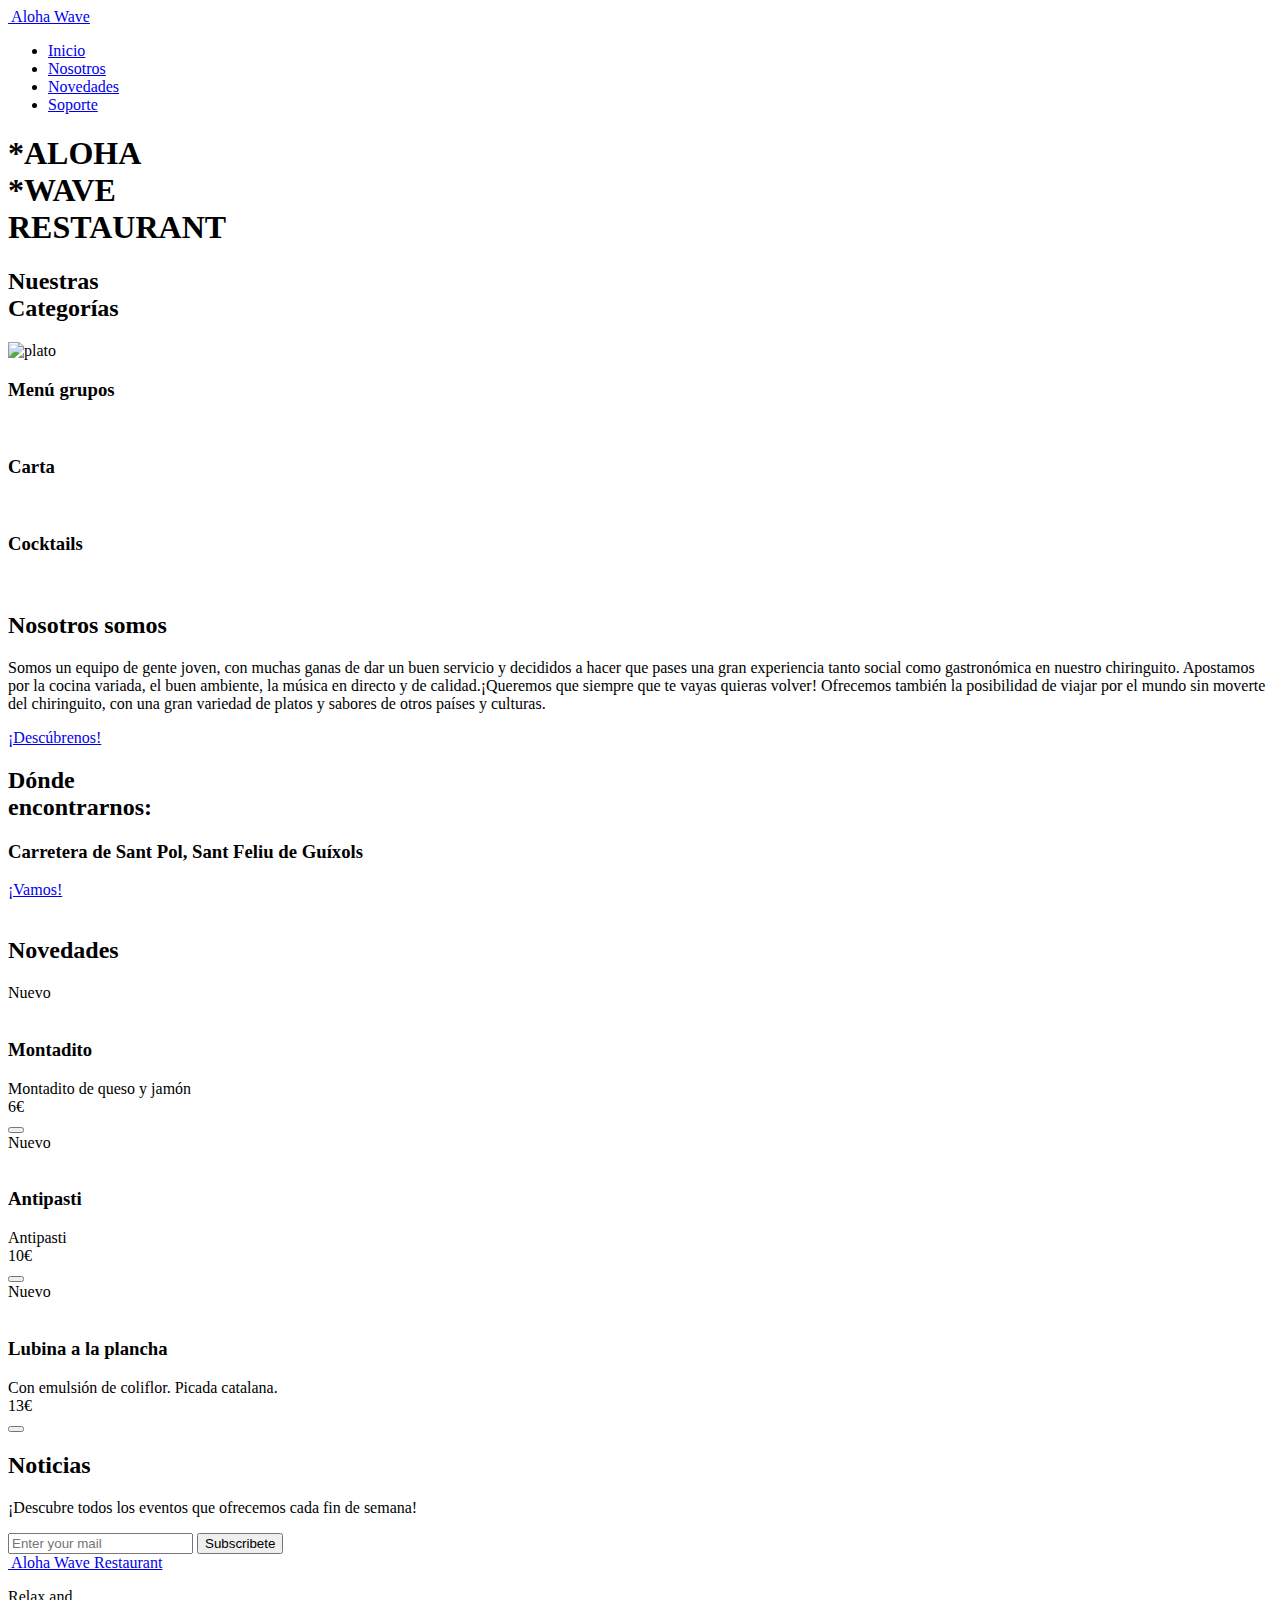
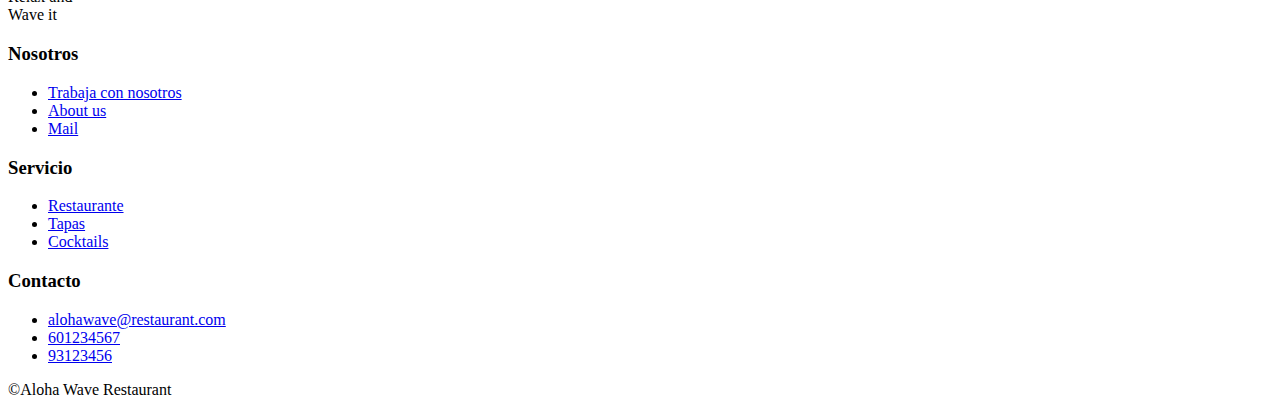
==== index.html @ 3d7a4f66 "added html file" ====
<!DOCTYPE html>
<html lang="en">

<head>
    <meta charset="UTF-8">
    <meta http-equiv="X-UA-Compatible" content="IE=edge">
    <meta name="viewport" content="width=device-width, initial-scale=1.0">
    <title>Aloha Wave</title>
    <link rel="shortcut icon" href="./assets/favicon.png" type="image/x-icon">
</head>

<body>

    <header class="header">

        <nav class="nav container">
            <a href="#" class="navL">
                <img src="./assets/favicon.png" alt="" class="navL-img">
                Aloha Wave
            </a>

            <div class="navM">

                <ul class="navList">
                    <li class="navItem">
                        <a href="#home" class="navLink active-link">Inicio</a>
                    </li>
                    <li class="navItem">
                        <a href="#about" class="navLink">Nosotros</a>
                    </li>
                    </li>
                    <li class="navItem">
                        <a href="#new" class="navLink">Novedades</a>
                    </li>
                    <li class="navItem">
                        <a href="#" class="navLink">Soporte</a>
                    </li>
                </ul>

                <div class="navClose" id="nav-close">
                    <i class="bx bx-x"></i>
                </div>

            </div>

            <div class="navToggle">
                <i class="bx bx-grid-alt"></i>
            </div>

        </nav>

    </header>

    <main class="main">

        <!--Home-->
        <section class="home container">
            <div class="swiper home-swiper">
                <div class="swiper-wrapper">

                    <section>
                        <div class="homecont grid">

                            <div class="homedata">
                                <h1 class="homet"> *ALOHA <br> *WAVE <br> RESTAURANT </h1>
                            </div>
                            <div class="homeg">

                            </div>

                        </div>
                    </section>

                </div>
            </div>
        </section>

        <!--Category-->
        <section class="section category">

            <h2 class="stitle">Nuestras <br> Categorías</h2>

            <div class="catcontainer container grid">

                <div class="catdata">
                    <img src="./assets/plato1.jpg" class="catimg" alt="plato">
                    <h3 class="cattitle">Menú grupos</h3>
                </div>

                <div class="catdata">
                    <img src="./assets/tapas.jpg" class="catimg" alt="">
                    <h3 class="cattitle">Carta</h3>
                    

                </div>

                <div class="catdata">
                    <img src="./assets/cocktail atardecer.jpg" class="catimg" alt="">
                    <h3 class="cattitle">Cocktails</h3>
                </div>

            </div>
        </section>

        <!--About-->
        <section class="section about">
            <div class="abcontainer container grid">
                <img src="./assets/nosotros somos.jpg" class="aboutimg" alt="">
                <div class="abdata">
                    <h2 class="stitle abti">Nosotros somos</h2>
                    <p class="abdes">Somos un equipo de gente joven, con muchas ganas de dar un buen servicio y decididos a hacer que pases una gran experiencia tanto social como gastronómica en nuestro chiringuito. Apostamos por la cocina variada, el buen ambiente, la música en directo y de calidad.¡Queremos que siempre que te vayas quieras volver!

                        Ofrecemos también la posibilidad de viajar por el mundo sin moverte del chiringuito, con una gran variedad de platos y sabores de otros países y culturas. 
                    </p>
                    <a href="#" class="button">¡Descúbrenos! </a>
                </div>
            </div>
        </section>




        <!--Location-->

        <section class="section discount">

            <div class="dscont container grid">

                <div class="disdata">
                    <h2 class="distitle">Dónde <br> encontrarnos:</h2>
                    <h3> Carretera de Sant Pol, Sant Feliu de Guíxols </h3>
                    <a href="#" class="button">¡Vamos!</a>
                </div>
                <img src="./assets/mapa.jpg" class="disimg" alt="">

            </div>

        </section>

        <!--New-->
        <section class="section new">
            <h2 class="stitle">Novedades</h2>

            <div class="newcont container">
                <div class="swiper new-swiper">
                    <div class="swiper-wrapper">

                        <div class="newcontent swiper-slide">
                            <div class="newtag">Nuevo</div>
                            <img src="./assets/nuevo1.jpg" class="newimg" alt="">
                            <h3 class="newti">Montadito</h3>
                            <span class="newsub">Montadito de queso y jamón</span>
                            <div class="newps">
                                <span class="newpri">6€</span>
                            </div>
                            <button class="button newbu">
                                <i class="bx bx-cart-alt newicon"></i>
                            </button>
                        </div>
                        <div class="newcontent swiper-slide">
                            <div class="newtag">Nuevo</div>
                            <img src="./assets/nuevo2.jpg" class="newimg" alt="">
                            <h3 class="newti">Antipasti</h3>
                            </h3>
                            <span class="newsub">Antipasti</span>
                            <div class="newps">
                                <span class="newpri">10€</span>
                            </div>
                            <button class="button newbu">
                                <i class="bx bx-cart-alt newicon"></i>
                            </button>
                        </div>
                        <div class="newcontent swiper-slide">
                            <div class="newtag">Nuevo</div>
                            <img src="./assets/nuevo3.jpg" class="newimg" alt="">
                            <h3 class="newti">Lubina a la plancha</h3>
                            <span class="newsub">Con emulsión de coliflor. Picada catalana.</span>
                            <div class="newps">
                                <span class="newpri">13€</span>
                            </div>
                            <button class="button newbu">
                                <i class="bx bx-cart-alt newicon"></i>
                            </button>
                        </div>

                    </div>
                </div>
            </div>

        </section>


        <!--Mail-->
        <section class="section newslet">
            <div class="newslc container">
                <h2 class="stitle">Noticias</h2>
                <p class="newsld">¡Descubre todos los eventos que ofrecemos cada fin de semana! </p>

                <form action="" class="newslf">
                    <input type="text" placeholder="Enter your mail" class="newslin">
                    <button class="button2">Subscribete</button>

                </form>
            </div>

        </section>

    </main>

    <!--Footer-->
    <footer class="footer section">

        <div class="ftcontainer container grid">

            <div class="ftcontent">

                <a href="#" class="footerL">
                    <img src="./assets/favicon.png" class="footerL-img" alt="">
                    Aloha Wave Restaurant
                </a>

                <p class="footerdescription">Relax and
                    <br> Wave it
                </p>

                <div class="footersocial">

                    <a href="#" target="_black" class="footersocial-link">
                        <i class="bx bxl-facebook"></i>
                    </a>
                    <a href="#" target="_black" class="footersocial-link">
                        <i class="bx bxl-instagram-alt"></i>
                    </a>

                    <a href="#" target="_black" class="footersocial-link">
                        <i class="bx bxl-twitter"></i>
                    </a>
                </div>
            </div>

            <div class="ftcontent">

                <h3 class="ftti">Nosotros</h3>
                <ul class="ftli">
                    <li>
                        <a href="#" class="ftrli">Trabaja con nosotros</a>
                    </li>
                    <li>
                        <a href="#" class="ftrli">About us</a>
                    </li>
                    <li>
                        <a href="#" class="ftrli">Mail</a>
                    </li>
                </ul>
            </div>

            <div class="ftcontent">

                <h3 class="ftti">Servicio</h3>
                <ul class="ftli">
                    <li>
                        <a href="#" class="ftrli">Restaurante</a>
                    </li>
                    <li>
                        <a href="#" class="ftrli">Tapas</a>
                    </li>
                    <li>
                        <a href="#" class="ftrli">Cocktails</a>
                    </li>
                </ul>
            </div>

            <div class="ftcontent">

                <h3 class="ftti">Contacto</h3>
                <ul class="ftli">
                    <li>
                        <a href="#" class="ftrli">alohawave@restaurant.com</a>
                    </li>
                    <li>
                        <a href="#" class="ftrli">601234567</a>
                    </li>
                    <li>
                        <a href="#" class="ftrli">93123456</a>
                    </li>
                </ul>
            </div>

        </div>

        <span class="footercopy">&#169;Aloha Wave Restaurant</span>

    </footer>

</body>

</html>
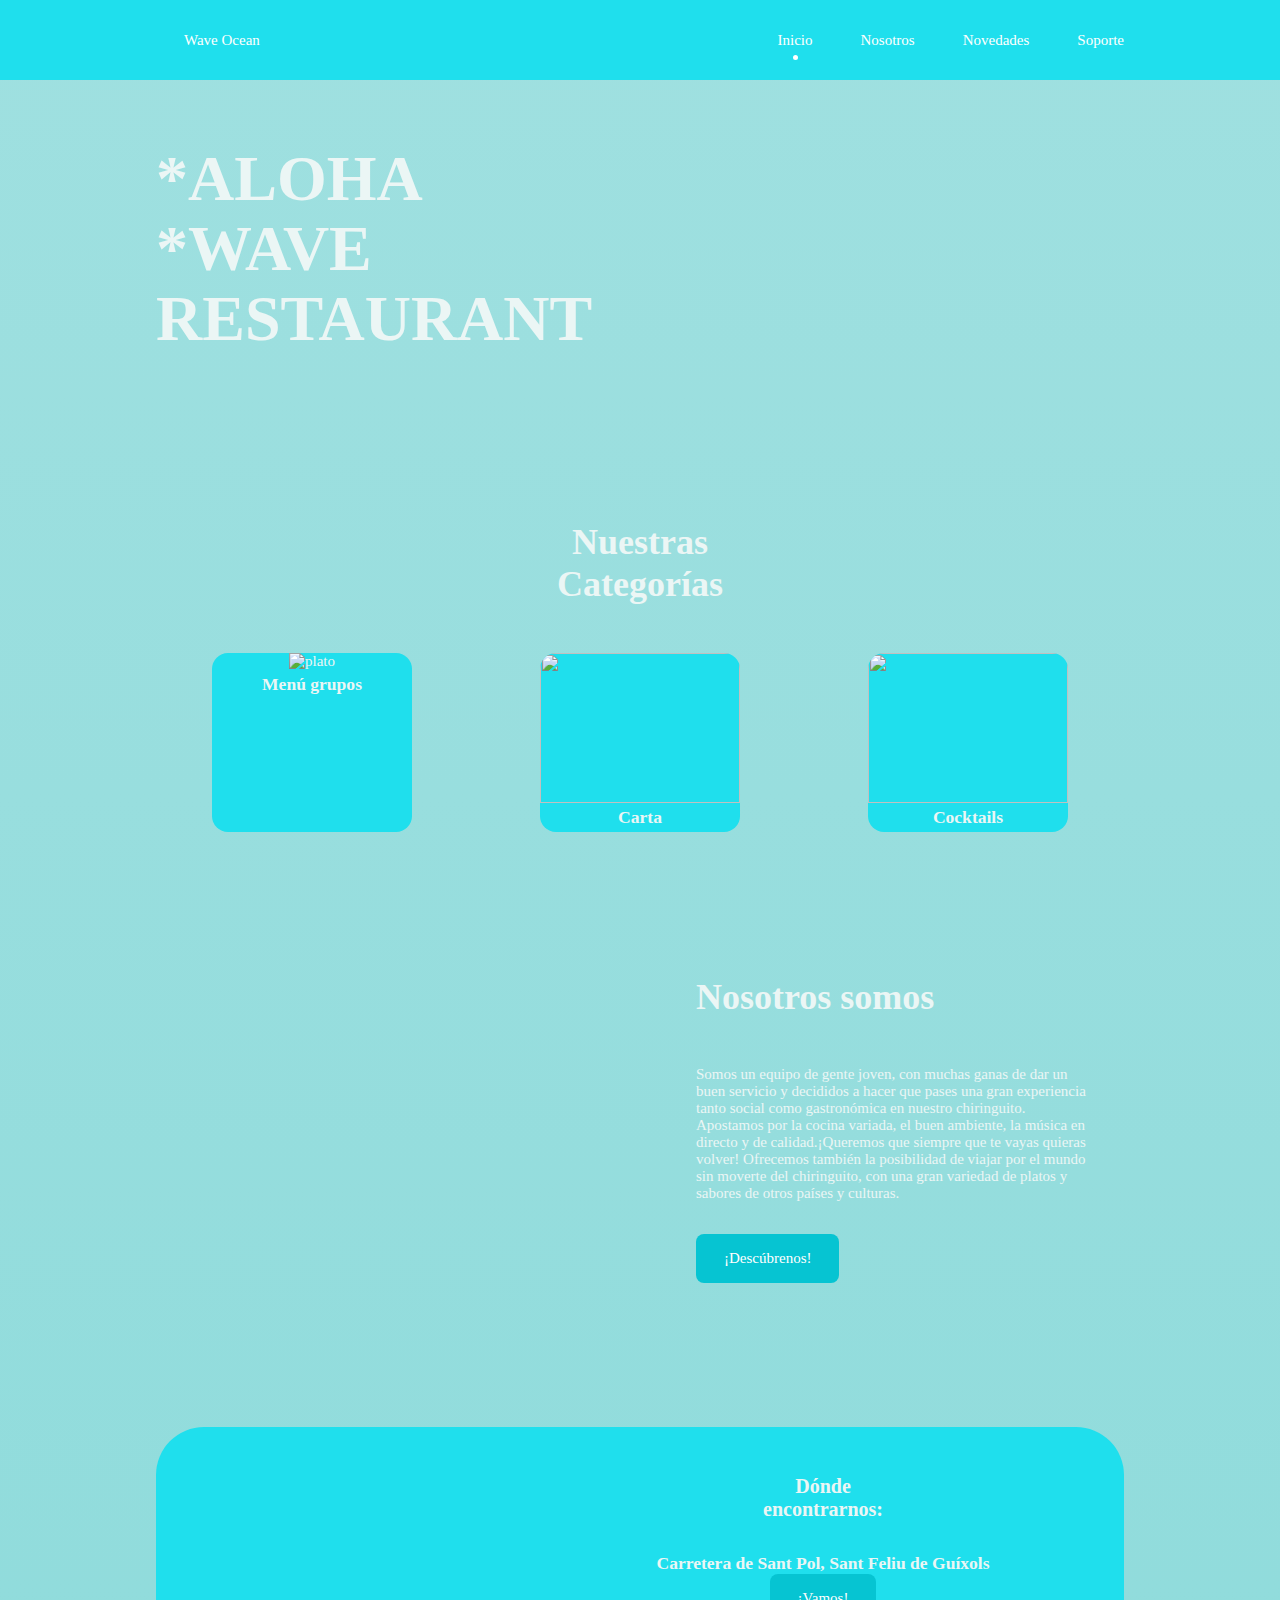
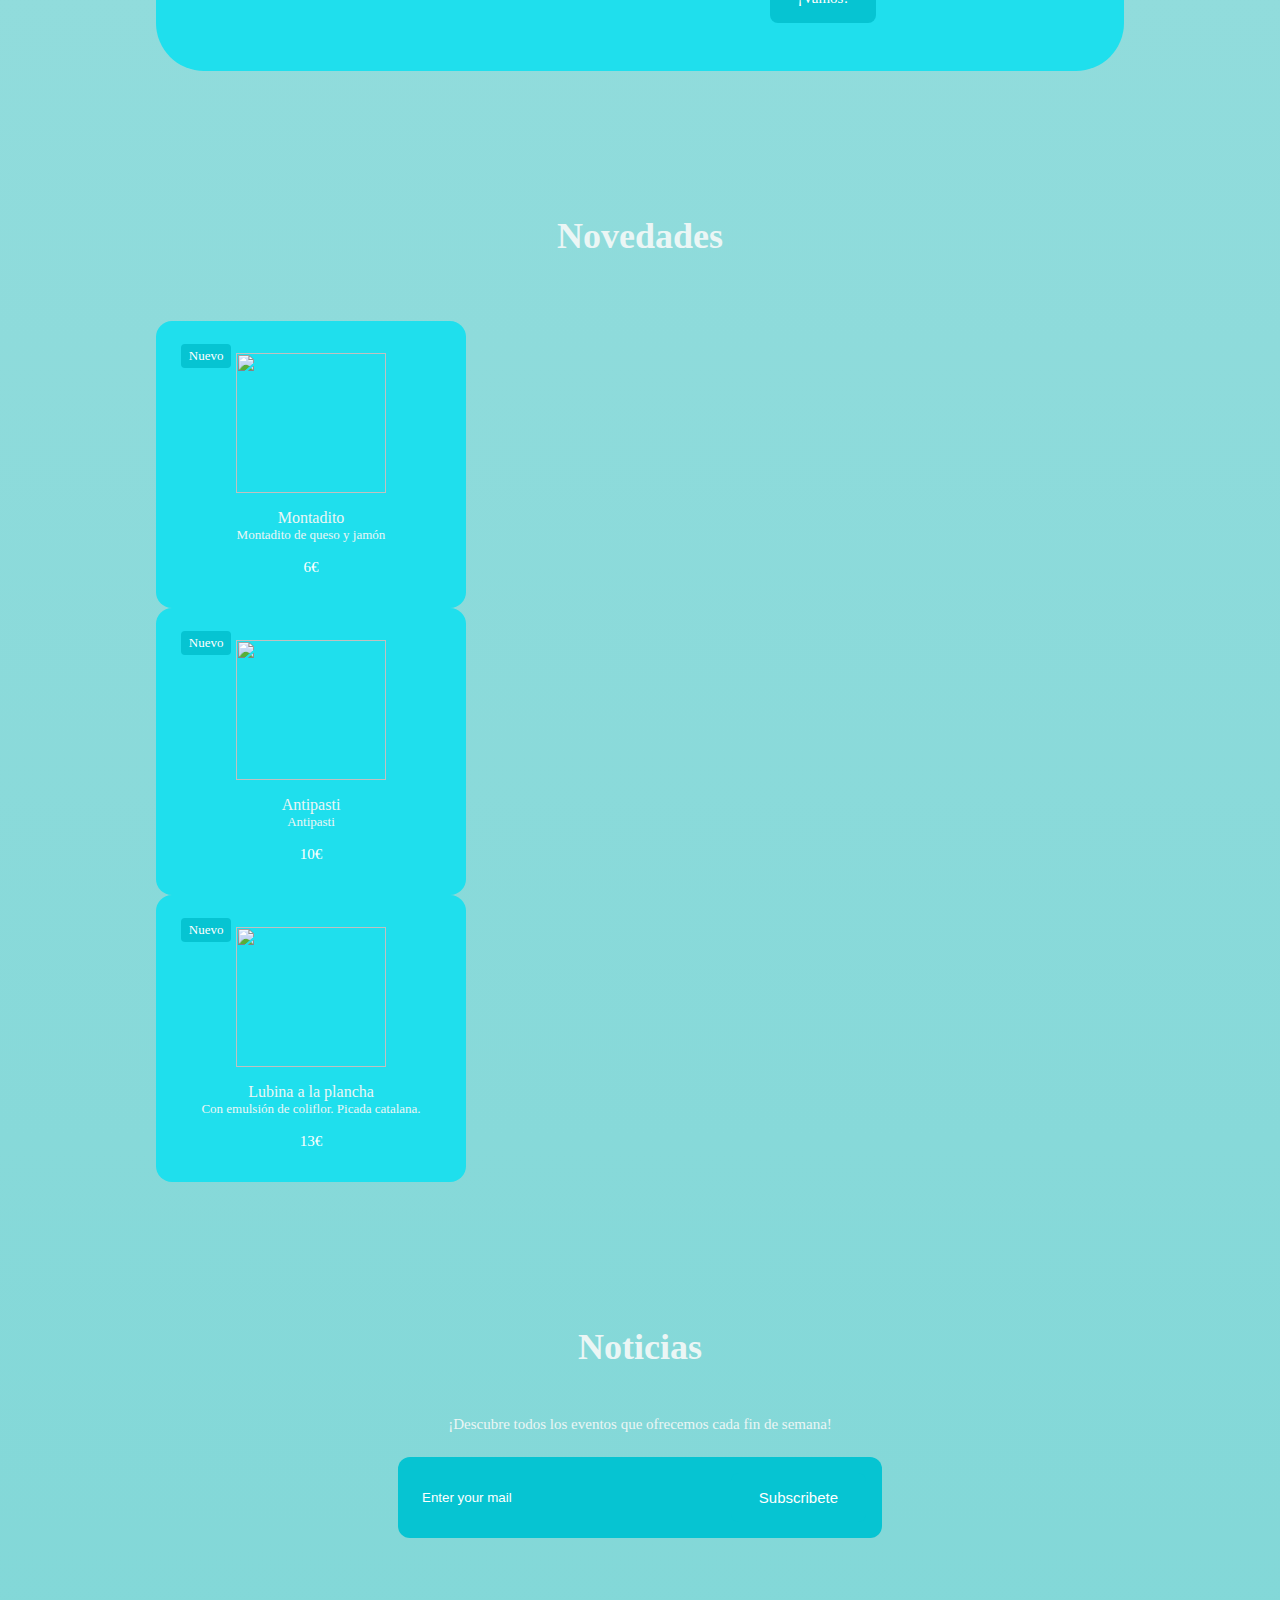
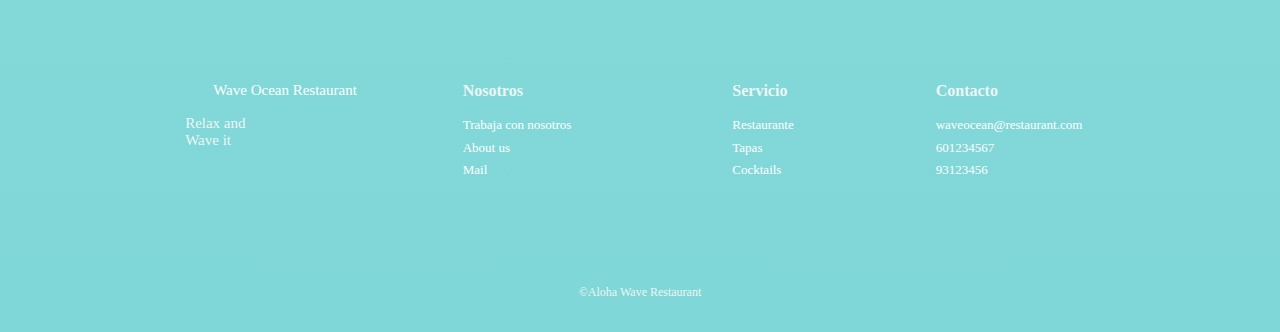
==== commit 363dab91: "added css file" ====
--- a/index.html
+++ b/index.html
@@ -5,8 +5,9 @@
     <meta charset="UTF-8">
     <meta http-equiv="X-UA-Compatible" content="IE=edge">
     <meta name="viewport" content="width=device-width, initial-scale=1.0">
-    <title>Aloha Wave</title>
+    <title>Wave Ocean</title>
     <link rel="shortcut icon" href="./assets/favicon.png" type="image/x-icon">
+    <link rel="stylesheet" href="./css/style.css">
 </head>
 
 <body>
@@ -14,9 +15,9 @@
     <header class="header">
 
         <nav class="nav container">
-            <a href="#" class="navL">
+            <a class="navL">
                 <img src="./assets/favicon.png" alt="" class="navL-img">
-                Aloha Wave
+                Wave Ocean
             </a>
 
             <div class="navM">
@@ -33,11 +34,11 @@
                         <a href="#new" class="navLink">Novedades</a>
                     </li>
                     <li class="navItem">
-                        <a href="#" class="navLink">Soporte</a>
-                    </li>
-                </ul>
-
-                <div class="navClose" id="nav-close">
+                        <a class="navLink">Soporte</a>
+                    </li>
+                </ul>
+
+                <div class="navClose">
                     <i class="bx bx-x"></i>
                 </div>
 
@@ -112,7 +113,7 @@
 
                         Ofrecemos también la posibilidad de viajar por el mundo sin moverte del chiringuito, con una gran variedad de platos y sabores de otros países y culturas. 
                     </p>
-                    <a href="#" class="button">¡Descúbrenos! </a>
+                    <a class="button">¡Descúbrenos! </a>
                 </div>
             </div>
         </section>
@@ -129,7 +130,7 @@
                 <div class="disdata">
                     <h2 class="distitle">Dónde <br> encontrarnos:</h2>
                     <h3> Carretera de Sant Pol, Sant Feliu de Guíxols </h3>
-                    <a href="#" class="button">¡Vamos!</a>
+                    <a class="button">¡Vamos!</a>
                 </div>
                 <img src="./assets/mapa.jpg" class="disimg" alt="">
 
@@ -214,9 +215,9 @@
 
             <div class="ftcontent">
 
-                <a href="#" class="footerL">
+                <a class="footerL">
                     <img src="./assets/favicon.png" class="footerL-img" alt="">
-                    Aloha Wave Restaurant
+                    Wave Ocean Restaurant
                 </a>
 
                 <p class="footerdescription">Relax and
@@ -225,14 +226,14 @@
 
                 <div class="footersocial">
 
-                    <a href="#" target="_black" class="footersocial-link">
+                    <a target="_black" class="footersocial-link">
                         <i class="bx bxl-facebook"></i>
                     </a>
-                    <a href="#" target="_black" class="footersocial-link">
+                    <a target="_black" class="footersocial-link">
                         <i class="bx bxl-instagram-alt"></i>
                     </a>
 
-                    <a href="#" target="_black" class="footersocial-link">
+                    <a target="_black" class="footersocial-link">
                         <i class="bx bxl-twitter"></i>
                     </a>
                 </div>
@@ -243,13 +244,13 @@
                 <h3 class="ftti">Nosotros</h3>
                 <ul class="ftli">
                     <li>
-                        <a href="#" class="ftrli">Trabaja con nosotros</a>
-                    </li>
-                    <li>
-                        <a href="#" class="ftrli">About us</a>
-                    </li>
-                    <li>
-                        <a href="#" class="ftrli">Mail</a>
+                        <a class="ftrli">Trabaja con nosotros</a>
+                    </li>
+                    <li>
+                        <a class="ftrli">About us</a>
+                    </li>
+                    <li>
+                        <a class="ftrli">Mail</a>
                     </li>
                 </ul>
             </div>
@@ -259,13 +260,13 @@
                 <h3 class="ftti">Servicio</h3>
                 <ul class="ftli">
                     <li>
-                        <a href="#" class="ftrli">Restaurante</a>
-                    </li>
-                    <li>
-                        <a href="#" class="ftrli">Tapas</a>
-                    </li>
-                    <li>
-                        <a href="#" class="ftrli">Cocktails</a>
+                        <a class="ftrli">Restaurante</a>
+                    </li>
+                    <li>
+                        <a class="ftrli">Tapas</a>
+                    </li>
+                    <li>
+                        <a class="ftrli">Cocktails</a>
                     </li>
                 </ul>
             </div>
@@ -275,13 +276,13 @@
                 <h3 class="ftti">Contacto</h3>
                 <ul class="ftli">
                     <li>
-                        <a href="#" class="ftrli">alohawave@restaurant.com</a>
-                    </li>
-                    <li>
-                        <a href="#" class="ftrli">601234567</a>
-                    </li>
-                    <li>
-                        <a href="#" class="ftrli">93123456</a>
+                        <a class="ftrli">waveocean@restaurant.com</a>
+                    </li>
+                    <li>
+                        <a class="ftrli">601234567</a>
+                    </li>
+                    <li>
+                        <a class="ftrli">93123456</a>
                     </li>
                 </ul>
             </div>
--- a/css/style.css
+++ b/css/style.css
@@ -0,0 +1,778 @@
+/* Generic styles */
+:root{
+    --var-text-color: rgb(235, 246, 245);
+    --var-font: gabriola;
+}
+
+
+* {
+    box-sizing: border-box;
+    padding: 0;
+    margin: 0;
+    
+}
+/*
+
+html {
+    scroll-behavior: smooth;
+}
+*/
+body {
+    margin: 3.5rem 0 0 0;
+    font-family: 'Poppins', sans-serif;
+    font-size: .938rem;
+    background:linear-gradient(rgb(159, 224, 224), rgb(128, 215, 215));
+    color: var(--var-text-color);
+    font-family: var(--var-font);
+}
+
+h1,
+h2,
+h3 {
+    color: var(--var-text-color);
+    font-weight: 600;
+}
+
+ul {
+    list-style: none;
+}
+
+a {
+    text-decoration: none;
+}
+
+img {
+    max-width: 100%;
+    height: auto;
+}
+
+
+button,
+input {
+    border: none;
+    outline: none;
+}
+
+button {
+    cursor: pointer;
+    font-family: 'Poppins', sans-serif;
+    font-size: .938rem;
+}
+
+.imgcarta {
+    background: #90edf4;
+    text-align: center;
+}
+
+.section {
+    padding: 4.5rem 0 2rem;
+}
+
+.stitle {
+    font-size: 2.25rem !important;
+    margin-bottom: 2rem;
+    text-align: center;
+}
+
+.container {
+    max-width: 968px;
+    margin: 0 1.5rem;
+}
+
+.grid {
+    display: grid;
+}
+
+.main {
+    overflow: hidden;
+}
+
+/* Header */
+
+.header {
+    width: 100%;
+    background: #1fdfed;
+    position: fixed;
+    top: 0;
+    left: 0;
+    z-index: 100;
+}
+
+.nav {
+    height: 3.5rem;
+    display: flex;
+    justify-content: space-between;
+    align-items: center;
+}
+
+.navL {
+    display: flex;
+    align-items: center;
+    column-gap: .5rem;
+    font-weight: 500;
+}
+
+.navL-img {
+    width: 1.25rem;
+}
+
+.navLink,
+.navL,
+.navToggle,
+.navClose {
+    color: #fff;
+}
+
+.navToggle {
+    font-size: 1.25rem;
+    cursor: pointer;
+}
+
+
+@media screen and (max-width: 767px) {
+    .navM {
+        position: fixed;
+        width: 100%;
+        background: #0c0b0b;
+        top: -150%;
+        left: 0;
+        padding: 3.5rem 0;
+        transition: .4s;
+        z-index: 100;
+        border-radius: 0 0 1.5rem 1.5rem;
+    }
+}
+
+.navClose {
+    font-size: 1.8rem;
+    position: absolute;
+    top: .5rem;
+    right: .7rem;
+    cursor: pointer;
+}
+
+.navList {
+    display: flex;
+    flex-direction: column;
+    align-items: center;
+    row-gap: 1.5rem;
+}
+
+.navLink {
+    text-transform: uppercase;
+    font-weight: 600;
+    transition: .4s;
+}
+
+.navLink:hover {
+    color: #fff;
+}
+
+.show-menu {
+    top: 0;
+}
+
+.scroll-header {
+    background: #1fdfed;
+}
+
+.active-link {
+    position: relative;
+}
+
+.active-link::before {
+    content: '';
+    position: absolute;
+    bottom: -.75rem;
+    left: 45%;
+    width: 5px;
+    height: 5px;
+    background-color: #fff;
+    border-radius: 50%;
+}
+
+/* Home */
+
+.homecont {
+    row-gap: 1rem;
+    background: url(../assets/portada3.jpg) no-repeat center;
+}
+
+.homeg {
+    display: grid;
+    position: relative;
+    padding-top: 2rem;
+}
+
+
+.homet {
+    font-size: 4rem;
+    font-weight: 900;
+    line-height: 109%;
+    margin-bottom: 1rem;
+}
+
+
+.button {
+    display: inline-block;
+    background-color: #06c4d2;
+    color: #fff;
+    padding: 1rem 1.75rem;
+    border-radius: .5rem;
+    font-weight: 500;
+    transition: .3s;
+}
+
+.button:hover {
+    background-color: #06c4d2;
+}
+
+.buttonicon {
+    font-size: 1.25rem;
+}
+
+/* Categories */
+
+.catcontainer {
+    grid-template-columns: repeat(2, 1fr);
+    gap: 1rem 2rem;
+}
+
+.catdata {
+    text-align: center;
+    position: relative;
+    background: #1fdfed;
+    border-radius: 1rem;
+    padding: 1.5rem 1 1rem 1;
+    text-align: center;
+    overflow: hidden;
+    cursor: pointer;
+}
+
+.catimg {
+    width: 120px;
+    height: 150px;
+    margin-bottom: .25rem;
+    transition: .3s;
+}
+
+.cattitle {
+    margin-bottom: .25rem;
+}
+
+.catdata:hover .catimg {
+    transform: translateY(-.5rem);
+}
+
+/* About us */
+
+.abcontainer {
+    row-gap: 2rem;
+}
+
+.abdata {
+    text-align: center;
+}
+
+.abdes {
+    margin-bottom: 2rem;
+}
+
+.aboutimg {
+    width: 200px;
+    justify-self: center;
+}
+
+
+
+.dscont {
+    background: #1fdfed;
+    border-radius: 1rem;
+    padding: 2.5rem 0 1.5rem;
+    row-gap: .75rem;
+}
+
+/* Location */
+
+.disdata {
+    text-align: center;
+
+}
+
+.distitle {
+    font-size: 1.25rem;
+    margin-bottom: 2rem;
+}
+
+.disimg {
+    width: 200px;
+    justify-self: center;
+}
+
+/* News products */
+
+.newcont {
+    padding-top: 1rem;
+}
+
+.newimg {
+    width: 240px;
+    height: 140px;
+    margin-bottom: .5rem;
+    transition: .3s;
+}
+
+.newcontent {
+    position: relative;
+    background: #1fdfed;
+    width: 242px;
+    padding: 2rem 0 1.5rem 0;
+    border-radius: .75rem;
+    text-align: center;
+    overflow: hidden;
+}
+
+.newtag {
+    position: absolute;
+    top: 8%;
+    left: 8%;
+    background-color: #06c4d2;
+    color: #fff;
+    font-size: .813rem;
+    padding: .25rem .5rem;
+    border-radius: .25rem;
+}
+
+.newti {
+    font-size: .938rem;
+    font-weight: 500;
+
+}
+
+.newsub {
+    display: block;
+    font-size: .813rem;
+    margin-bottom: .5rem;
+}
+
+.newps {
+    display: inline-flex;
+    align-items: center;
+    column-gap: .5rem;
+}
+
+.newpri {
+    font-weight: 500;
+    color: #fff;
+}
+
+.newdis {
+    color: #06c4d2;
+    font-size: .75rem;
+    text-decoration: line-through;
+    font-weight: 500;
+}
+
+.newbu {
+    display: inline-flex;
+    padding: .5rem;
+    border-radius: .25rem .25rem .75rem .25rem;
+    position: absolute;
+    bottom: 0;
+    right: -3rem;
+}
+
+.newicon {
+    font-size: 1.25rem;
+}
+
+.newcontent:hover .newimg {
+    transform: translateY(-.5rem);
+}
+
+.newcontent:hover .newbu {
+    right: 0;
+}
+
+.newsld {
+    text-align: center;
+    margin-bottom: 1.5rem;
+}
+
+.newslf {
+    background: #06c4d2;
+    padding: 1rem;
+    display: flex;
+    justify-content: space-between;
+    border-radius: .75rem;
+}
+
+.newslin {
+    width: 70%;
+    padding: 0 .5rem;
+    background: none;
+    color: #fff;
+}
+
+.button2 {
+    display: inline-block;
+    background: #06c4d2;
+    color: #fff;
+    padding: 1rem 1.75rem;
+    border-radius: 0.5rem;
+    font-weight: 500;
+    transition: .3s;
+}
+
+.newslin::placeholder {
+    color: #fff;
+}
+
+/* Footer */
+
+.footer {
+    position: relative;
+    overflow: hidden;
+
+}
+
+.ftcontainer {
+    row-gap: 2rem;
+}
+
+.footerL {
+    display: flex;
+    align-items: center;
+    column-gap: .5rem;
+    margin-bottom: 1rem;
+    font-weight: 500;
+    color: #fff;
+}
+
+.footerL-img {
+    width: 20px;
+}
+
+.footerdescription {
+    margin-bottom: 2.5rem;
+}
+
+.footersocial {
+    display: flex;
+    column-gap: .75rem;
+}
+
+
+.ftti {
+    font-size: 1rem;
+    margin-bottom: 1rem;
+}
+
+.ftli {
+    display: grid;
+    row-gap: .35rem;
+}
+
+.ftrli {
+    font-size: .813rem;
+    color: #fff;
+    transition: .3s;
+}
+
+.ftrli:hover {
+    color: #06c4d2;
+
+}
+
+.footercopy {
+    display: block;
+    text-align: center;
+    font-size: .75rem;
+    margin-top: 4.5rem;
+}
+
+.scrollup {
+    position: fixed;
+    background: #1fdfed;
+    right: 1rem;
+    bottom: -20%;
+    display: inline-flex;
+    padding: .3rem;
+    border-radius: .25rem;
+    z-index: 10;
+    opacity: .8;
+    transition: .4s;
+}
+
+.scrollupicon {
+    font-size: 1.25rem;
+    color: #fff;
+}
+
+.scrollup:hover {
+    background: #06c4d2;
+    opacity: 1;
+}
+
+.show-scroll {
+    bottom: 3rem;
+}
+
+
+::-webkit-scrollbar {
+    width: 0.6rem;
+}
+
+::-webkit-scrollbar-thumb {
+    background: #1bc2ce;
+    border-radius: .5rem;
+}
+
+/*BREAKPOINTS*/
+
+@media screen and (max-width: 320px) {
+    .container {
+        margin-left: 1rem;
+        margin-right: 1rem;
+    }
+
+    .homeimg {
+        height: 200px;
+    }
+
+    .homebut {
+        flex-direction: column;
+        width: max-content;
+        row-gap: 1rem;
+    }
+
+    .catcontainer,
+    .pdcontainer {
+        grid-template-columns: .8fr;
+        justify-content: center;
+
+    }
+}
+
+@media screen and (min-width: 576px) {
+    .abcontainer {
+        grid-template-columns: .8fr;
+        justify-content: center;
+    }
+
+    .newslc {
+        display: grid;
+        grid-template-columns: .7fr;
+        justify-content: center;
+    }
+
+    .newld {
+        padding: 0 3rem;
+    }
+}
+
+@media screen and (min-width: 767px) {
+    body {
+        margin: 0;
+    }
+
+    .section {
+        padding: 7rem 0 2rem;
+    }
+
+    .nav {
+        height: calc(3.5rem + 1.5rem);
+    }
+
+    .navClose,
+    .navToggle {
+        display: none;
+    }
+
+    .navList {
+        flex-direction: row;
+        column-gap: 3rem;
+    }
+
+    .navLink {
+        text-transform: initial;
+        font-weight: initial;
+    }
+
+    .homecont {
+        padding: 8rem 0 2rem;
+        grid-template-columns: repeat(2, 1fr);
+        gap: 4rem;
+    }
+
+    .homeimg {
+        height: 400px;
+
+    }
+
+    .catcontainer {
+        grid-template-columns: repeat(3, 200px);
+        justify-content: center;
+
+    }
+
+    .abcontainer {
+        grid-template-columns: repeat(2, 1fr);
+        align-items: center;
+    }
+
+    .abti,
+    .abdata {
+        text-align: initial;
+
+    }
+
+    .aboutimg {
+        width: 250px;
+    }
+
+    .pdcontainer {
+        grid-template-columns: repeat(3, 200px);
+        justify-content: center;
+        gap: 2rem;
+    }
+
+    .dscont {
+        grid-template-columns: repeat(2, max-content);
+        justify-content: center;
+        align-items: center;
+        column-gap: 3rem;
+        padding: 3rem 0;
+        border-radius: 3rem;
+    }
+
+    .disimg {
+        width: 350px;
+        order: -1;
+    }
+
+    .disdata {
+        padding-right: 6rem;
+
+    }
+
+    .newslc {
+        grid-template-columns: .5fr;
+    }
+
+    .ftcontainer {
+        grid-template-columns: repeat(4, 1fr);
+        justify-items: center;
+        column-gap: 1rem;
+    }
+
+}
+
+@media screen and (min-width: 992px) {
+
+    .container {
+        margin-left: auto;
+        margin-right: auto;
+    }
+
+    .stitle {
+        font-size: 1.5rem;
+        margin-bottom: 3rem;
+    }
+
+    .homecont {
+        padding-top: 9rem;
+        gap: 3rem;
+    }
+
+    .homeg {
+        padding-top: 50px;
+    }
+
+    .homeimg {
+        height: 300px;
+        transform: translateY(-3rem);
+    }
+
+    .homet {
+        margin-bottom: 1.5rem;
+    }
+
+    .homedes {
+        margin-bottom: 2.5rem;
+        padding-right: 2rem;
+    }
+
+    .catcontainer {
+        column-gap: 8rem;
+    }
+
+    .catimg {
+        width: 200px;
+    }
+
+    .abcontainer {
+        column-gap: 7rem;
+    }
+
+    .aboutimg {
+        width: 350px;
+    }
+
+    .abdes {
+        padding-right: 2rem;
+
+    }
+
+    .pdcontainer {
+        gap: 3.5rem;
+    }
+
+    .pdcontent {
+        border-radius: 1.5rem;
+    }
+
+    .productimg {
+        width: 110px;
+    }
+
+    .pdtitle {
+        font-size: 1rem;
+    }
+
+    .dscont {
+        column-gap: 7rem;
+    }
+
+    .newcontent {
+        width: 310px;
+        border-radius: 1rem;
+        padding: 2rem 0;
+    }
+
+    .newimg {
+        width: 150px;
+    }
+
+    .newimg,
+    .newsub {
+        margin-bottom: 1rem;
+    }
+
+    .newti {
+        font-size: 1rem;
+    }
+
+    .footercopy {
+        margin-top: 6rem;
+    }
+}
+
+@media screen and (min-width: 1200px) {
+
+    .homeimg {
+        height: 420px;
+    }
+
+
+}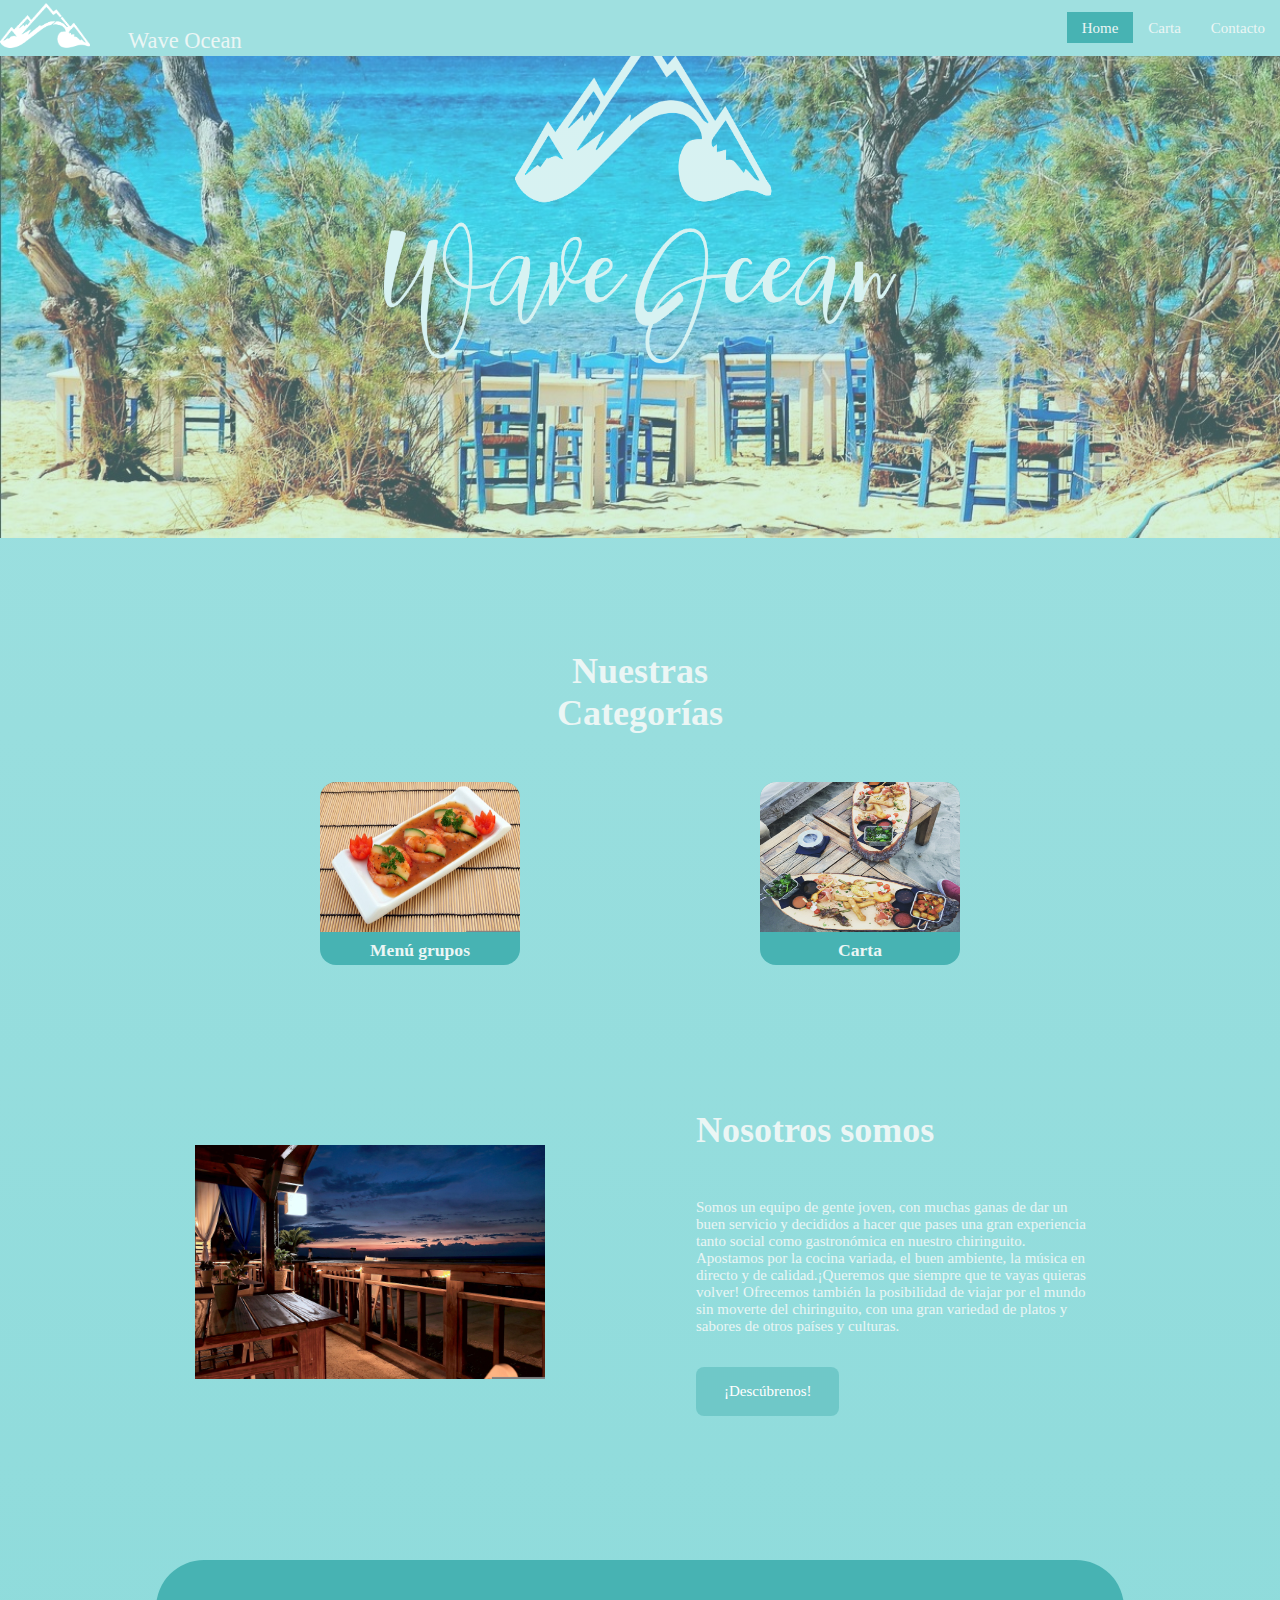
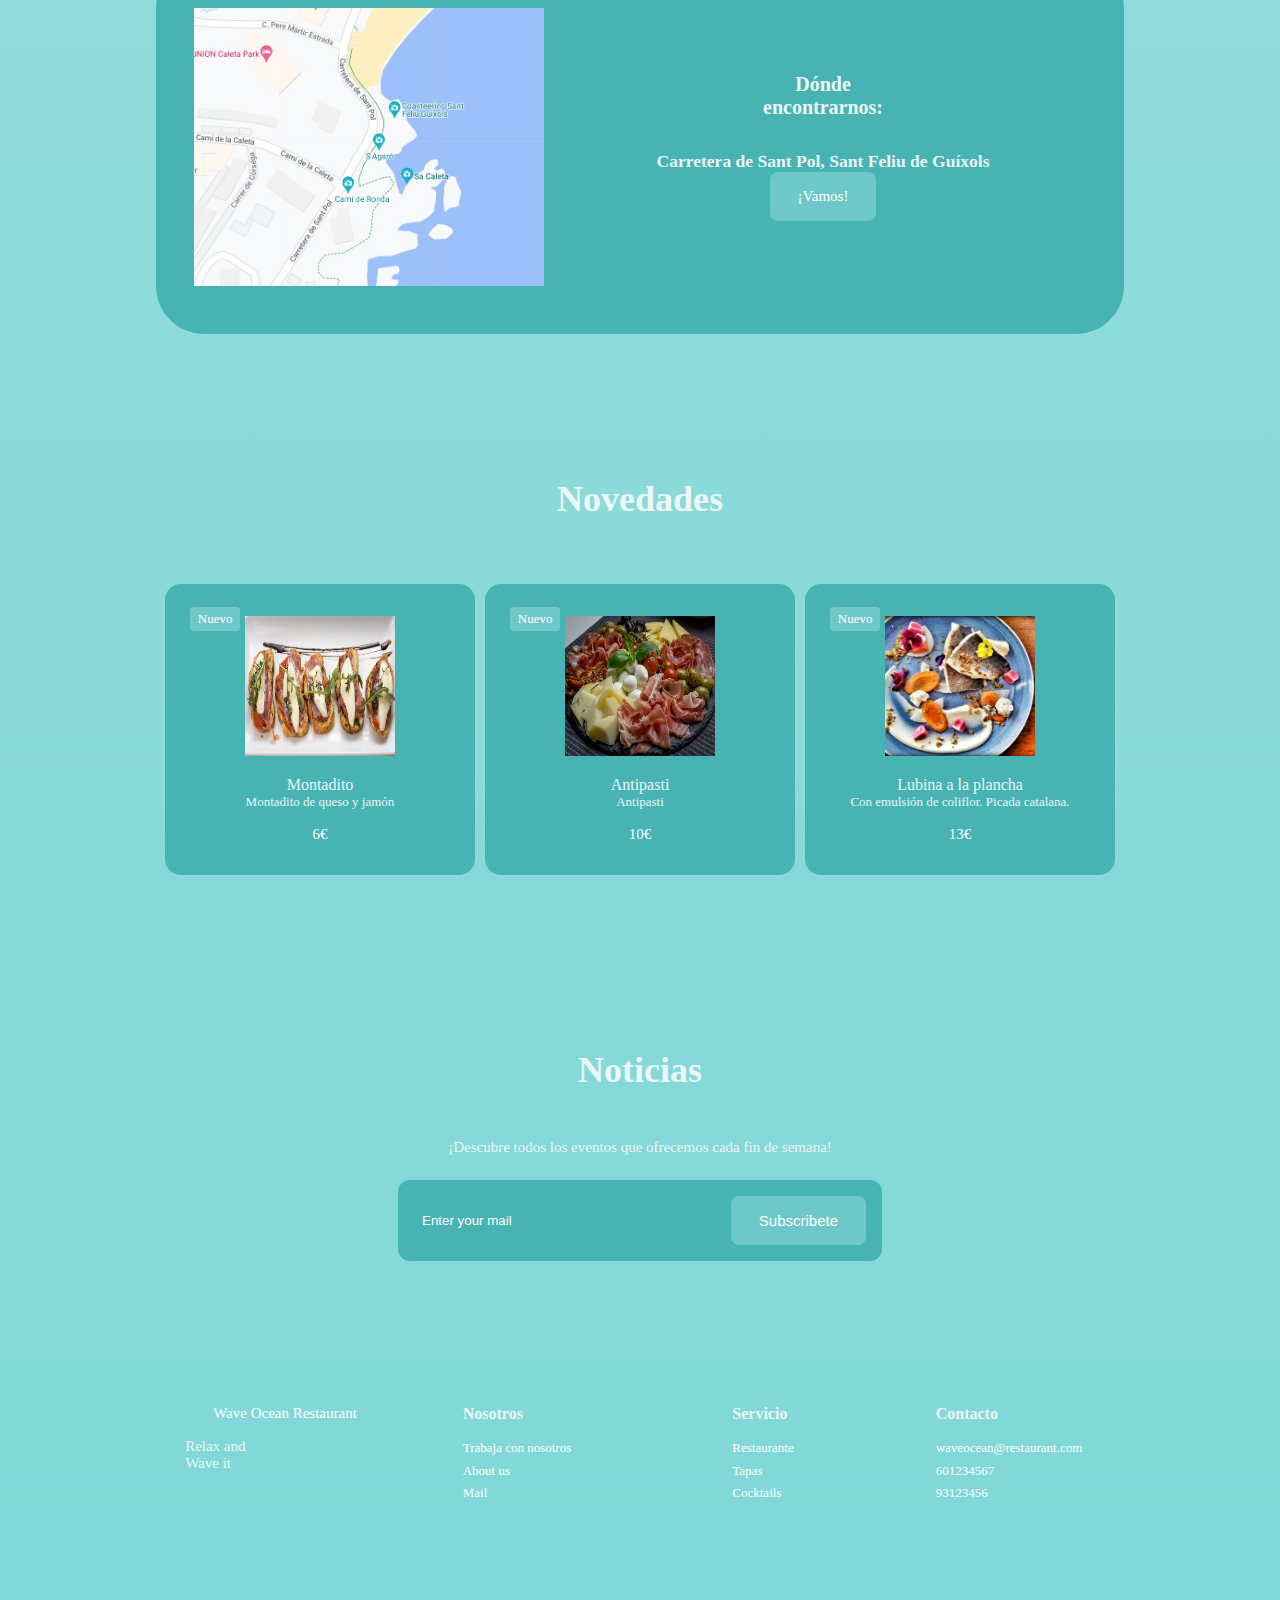
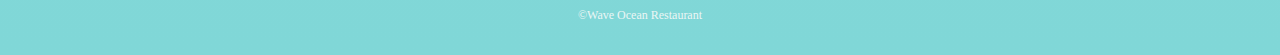
==== commit efb3f695: "added images and finish home file" ====
--- a/index.html
+++ b/index.html
@@ -13,68 +13,30 @@
 <body>
 
     <header class="header">
-
-        <nav class="nav container">
-            <a class="navL">
-                <img src="./assets/favicon.png" alt="" class="navL-img">
-                Wave Ocean
-            </a>
-
-            <div class="navM">
-
-                <ul class="navList">
-                    <li class="navItem">
-                        <a href="#home" class="navLink active-link">Inicio</a>
-                    </li>
-                    <li class="navItem">
-                        <a href="#about" class="navLink">Nosotros</a>
-                    </li>
-                    </li>
-                    <li class="navItem">
-                        <a href="#new" class="navLink">Novedades</a>
-                    </li>
-                    <li class="navItem">
-                        <a class="navLink">Soporte</a>
-                    </li>
-                </ul>
-
-                <div class="navClose">
-                    <i class="bx bx-x"></i>
-                </div>
-
-            </div>
-
-            <div class="navToggle">
-                <i class="bx bx-grid-alt"></i>
-            </div>
-
-        </nav>
+        <a class="logo"><img class="image-logo" src="./assets/solologo.png" alt="logo" />Wave Ocean
+          </a>
+          <nav>
+            <ul class="main-nav">
+              <li><a href="./index.html" class="active"> Home</a></li>
+              <li><a href="./carta.html"> Carta</a></li>
+              <li><a href="./contacto.html"> Contacto</a></li>
+            </ul>
+          </nav>
+
+       
 
     </header>
 
     <main class="main">
 
-        <!--Home-->
-        <section class="home container">
-            <div class="swiper home-swiper">
-                <div class="swiper-wrapper">
-
-                    <section>
-                        <div class="homecont grid">
-
-                            <div class="homedata">
-                                <h1 class="homet"> *ALOHA <br> *WAVE <br> RESTAURANT </h1>
-                            </div>
-                            <div class="homeg">
-
-                            </div>
-
-                        </div>
-                    </section>
-
-                </div>
-            </div>
-        </section>
+        <!--Frontpage-->
+
+        <div class="frontpage">
+            <img class=img-frontpage src="./assets/logo2.png" alt="">
+
+
+
+            </div>
 
         <!--Category-->
         <section class="section category">
@@ -89,17 +51,9 @@
                 </div>
 
                 <div class="catdata">
-                    <img src="./assets/tapas.jpg" class="catimg" alt="">
-                    <h3 class="cattitle">Carta</h3>
-                    
-
-                </div>
-
-                <div class="catdata">
-                    <img src="./assets/cocktail atardecer.jpg" class="catimg" alt="">
-                    <h3 class="cattitle">Cocktails</h3>
-                </div>
-
+                    <img src="./assets/carta.jpg" class="catimg" alt="">
+                    <h3 class="cattitle">Carta</h3> 
+                </div>
             </div>
         </section>
 
@@ -289,7 +243,7 @@
 
         </div>
 
-        <span class="footercopy">&#169;Aloha Wave Restaurant</span>
+        <span class="footercopy">&#169;Wave Ocean Restaurant</span>
 
     </footer>
 
--- a/css/style.css
+++ b/css/style.css
@@ -11,12 +11,7 @@
     margin: 0;
     
 }
-/*
-
-html {
-    scroll-behavior: smooth;
-}
-*/
+
 body {
     margin: 3.5rem 0 0 0;
     font-family: 'Poppins', sans-serif;
@@ -91,131 +86,70 @@
 
 .header {
     width: 100%;
-    background: #1fdfed;
+    background: c;
     position: fixed;
     top: 0;
     left: 0;
     z-index: 100;
-}
-
-.nav {
-    height: 3.5rem;
     display: flex;
     justify-content: space-between;
     align-items: center;
-}
-
-.navL {
+    background-color: rgb(159, 224, 224) ;
+}
+
+.image-logo{
+    width: 10vw;
+    height: 5vh;
+    margin-right: 3vw;
+}
+
+.logo{
+    color: var(--var-text-color);
+    font-size: 1.5em;
+    font-family: var(--var-font);
+}
+
+.main-nav{
+    height: 3.5rem;
     display: flex;
+    list-style: none;
+    align-items: center; 
+}
+
+.main-nav li a {
+    text-decoration: none;
+    padding: 0.5em 1em;
+    color: var(--var-text-color);
+}
+
+.main-nav li a:hover,
+.active {
+    background-color: rgb(71, 179, 179);
+    color: aliceblue;
+}
+
+/* Home */
+
+.frontpage{
+    height: 100%;
+    opacity: 60%;
+    position: relative;
+    background-image: url(/assets/portada3.jpg);
+    background-size: cover;
+    background-repeat: no-repeat;
+    display: flex;
+    justify-content: center;
     align-items: center;
-    column-gap: .5rem;
-    font-weight: 500;
-}
-
-.navL-img {
-    width: 1.25rem;
-}
-
-.navLink,
-.navL,
-.navToggle,
-.navClose {
-    color: #fff;
-}
-
-.navToggle {
-    font-size: 1.25rem;
-    cursor: pointer;
-}
-
-
-@media screen and (max-width: 767px) {
-    .navM {
-        position: fixed;
-        width: 100%;
-        background: #0c0b0b;
-        top: -150%;
-        left: 0;
-        padding: 3.5rem 0;
-        transition: .4s;
-        z-index: 100;
-        border-radius: 0 0 1.5rem 1.5rem;
-    }
-}
-
-.navClose {
-    font-size: 1.8rem;
-    position: absolute;
-    top: .5rem;
-    right: .7rem;
-    cursor: pointer;
-}
-
-.navList {
-    display: flex;
-    flex-direction: column;
-    align-items: center;
-    row-gap: 1.5rem;
-}
-
-.navLink {
-    text-transform: uppercase;
-    font-weight: 600;
-    transition: .4s;
-}
-
-.navLink:hover {
-    color: #fff;
-}
-
-.show-menu {
-    top: 0;
-}
-
-.scroll-header {
-    background: #1fdfed;
-}
-
-.active-link {
-    position: relative;
-}
-
-.active-link::before {
-    content: '';
-    position: absolute;
-    bottom: -.75rem;
-    left: 45%;
-    width: 5px;
-    height: 5px;
-    background-color: #fff;
-    border-radius: 50%;
-}
-
-/* Home */
-
-.homecont {
-    row-gap: 1rem;
-    background: url(../assets/portada3.jpg) no-repeat center;
-}
-
-.homeg {
-    display: grid;
-    position: relative;
-    padding-top: 2rem;
-}
-
-
-.homet {
-    font-size: 4rem;
-    font-weight: 900;
-    line-height: 109%;
-    margin-bottom: 1rem;
-}
-
+}
+
+.img-frontpage{
+    height: 35vh;
+    width: 85vw;
+}
 
 .button {
     display: inline-block;
-    background-color: #06c4d2;
+    background-color: rgb(111, 200, 200);
     color: #fff;
     padding: 1rem 1.75rem;
     border-radius: .5rem;
@@ -233,15 +167,17 @@
 
 /* Categories */
 
+
 .catcontainer {
     grid-template-columns: repeat(2, 1fr);
     gap: 1rem 2rem;
+    
 }
 
 .catdata {
     text-align: center;
     position: relative;
-    background: #1fdfed;
+    background: rgb(71, 179, 179);
     border-radius: 1rem;
     padding: 1.5rem 1 1rem 1;
     text-align: center;
@@ -283,10 +219,8 @@
     justify-self: center;
 }
 
-
-
 .dscont {
-    background: #1fdfed;
+    background:rgb(71, 179, 179);
     border-radius: 1rem;
     padding: 2.5rem 0 1.5rem;
     row-gap: .75rem;
@@ -307,10 +241,19 @@
 .disimg {
     width: 200px;
     justify-self: center;
+   
 }
 
 /* News products */
 
+.swiper-wrapper{
+    grid-template-columns: repeat(2, 1fr);
+    display: flex;
+    gap: 10px
+}
+.newcontent.swiper-slide{
+    margin-bottom: 30px;
+   }
 .newcont {
     padding-top: 1rem;
 }
@@ -324,7 +267,7 @@
 
 .newcontent {
     position: relative;
-    background: #1fdfed;
+    background: rgb(71, 179, 179);
     width: 242px;
     padding: 2rem 0 1.5rem 0;
     border-radius: .75rem;
@@ -336,7 +279,7 @@
     position: absolute;
     top: 8%;
     left: 8%;
-    background-color: #06c4d2;
+    background-color: rgb(111, 200, 200);
     color: #fff;
     font-size: .813rem;
     padding: .25rem .5rem;
@@ -400,7 +343,7 @@
 }
 
 .newslf {
-    background: #06c4d2;
+    background: rgb(71, 179, 179);
     padding: 1rem;
     display: flex;
     justify-content: space-between;
@@ -416,7 +359,7 @@
 
 .button2 {
     display: inline-block;
-    background: #06c4d2;
+    background:rgb(111, 200, 200);
     color: #fff;
     padding: 1rem 1.75rem;
     border-radius: 0.5rem;
@@ -536,15 +479,10 @@
         margin-right: 1rem;
     }
 
-    .homeimg {
+    .img-frontpage {
         height: 200px;
     }
 
-    .homebut {
-        flex-direction: column;
-        width: max-content;
-        row-gap: 1rem;
-    }
 
     .catcontainer,
     .pdcontainer {
@@ -605,7 +543,7 @@
         gap: 4rem;
     }
 
-    .homeimg {
+    .img-frontpage {
         height: 400px;
 
     }
@@ -680,31 +618,27 @@
         margin-bottom: 3rem;
     }
 
-    .homecont {
-        padding-top: 9rem;
-        gap: 3rem;
-    }
-
-    .homeg {
-        padding-top: 50px;
-    }
-
-    .homeimg {
+    .image-logo{
+        width: 7vw;
+    }
+    .frontpage{
+       height: 42vw;
+    }    
+    .img-frontpage {
+        height: 42vh;
+        width: 40vw;
+        
+    }
+
+    .img-frontpage {
         height: 300px;
         transform: translateY(-3rem);
     }
 
-    .homet {
-        margin-bottom: 1.5rem;
-    }
-
-    .homedes {
-        margin-bottom: 2.5rem;
-        padding-right: 2rem;
-    }
 
     .catcontainer {
-        column-gap: 8rem;
+        column-gap: 15rem;
+        display: flex;
     }
 
     .catimg {
@@ -715,6 +649,15 @@
         column-gap: 7rem;
     }
 
+   
+   .newcont.container{
+    display: flex;
+    justify-content: center;
+   }
+
+   .newcontent.swiper-slide{
+    margin-bottom: 30px;
+   }
     .aboutimg {
         width: 350px;
     }
@@ -722,10 +665,6 @@
     .abdes {
         padding-right: 2rem;
 
-    }
-
-    .pdcontainer {
-        gap: 3.5rem;
     }
 
     .pdcontent {
@@ -769,10 +708,16 @@
 }
 
 @media screen and (min-width: 1200px) {
-
-    .homeimg {
-        height: 420px;
-    }
-
+    .image-logo{
+        width: 7vw;
+    }
+    .frontpage{
+       height: 42vw;
+    }    
+    .img-frontpage {
+        height: 42vh;
+        width: 40vw;
+        
+    }
 
 }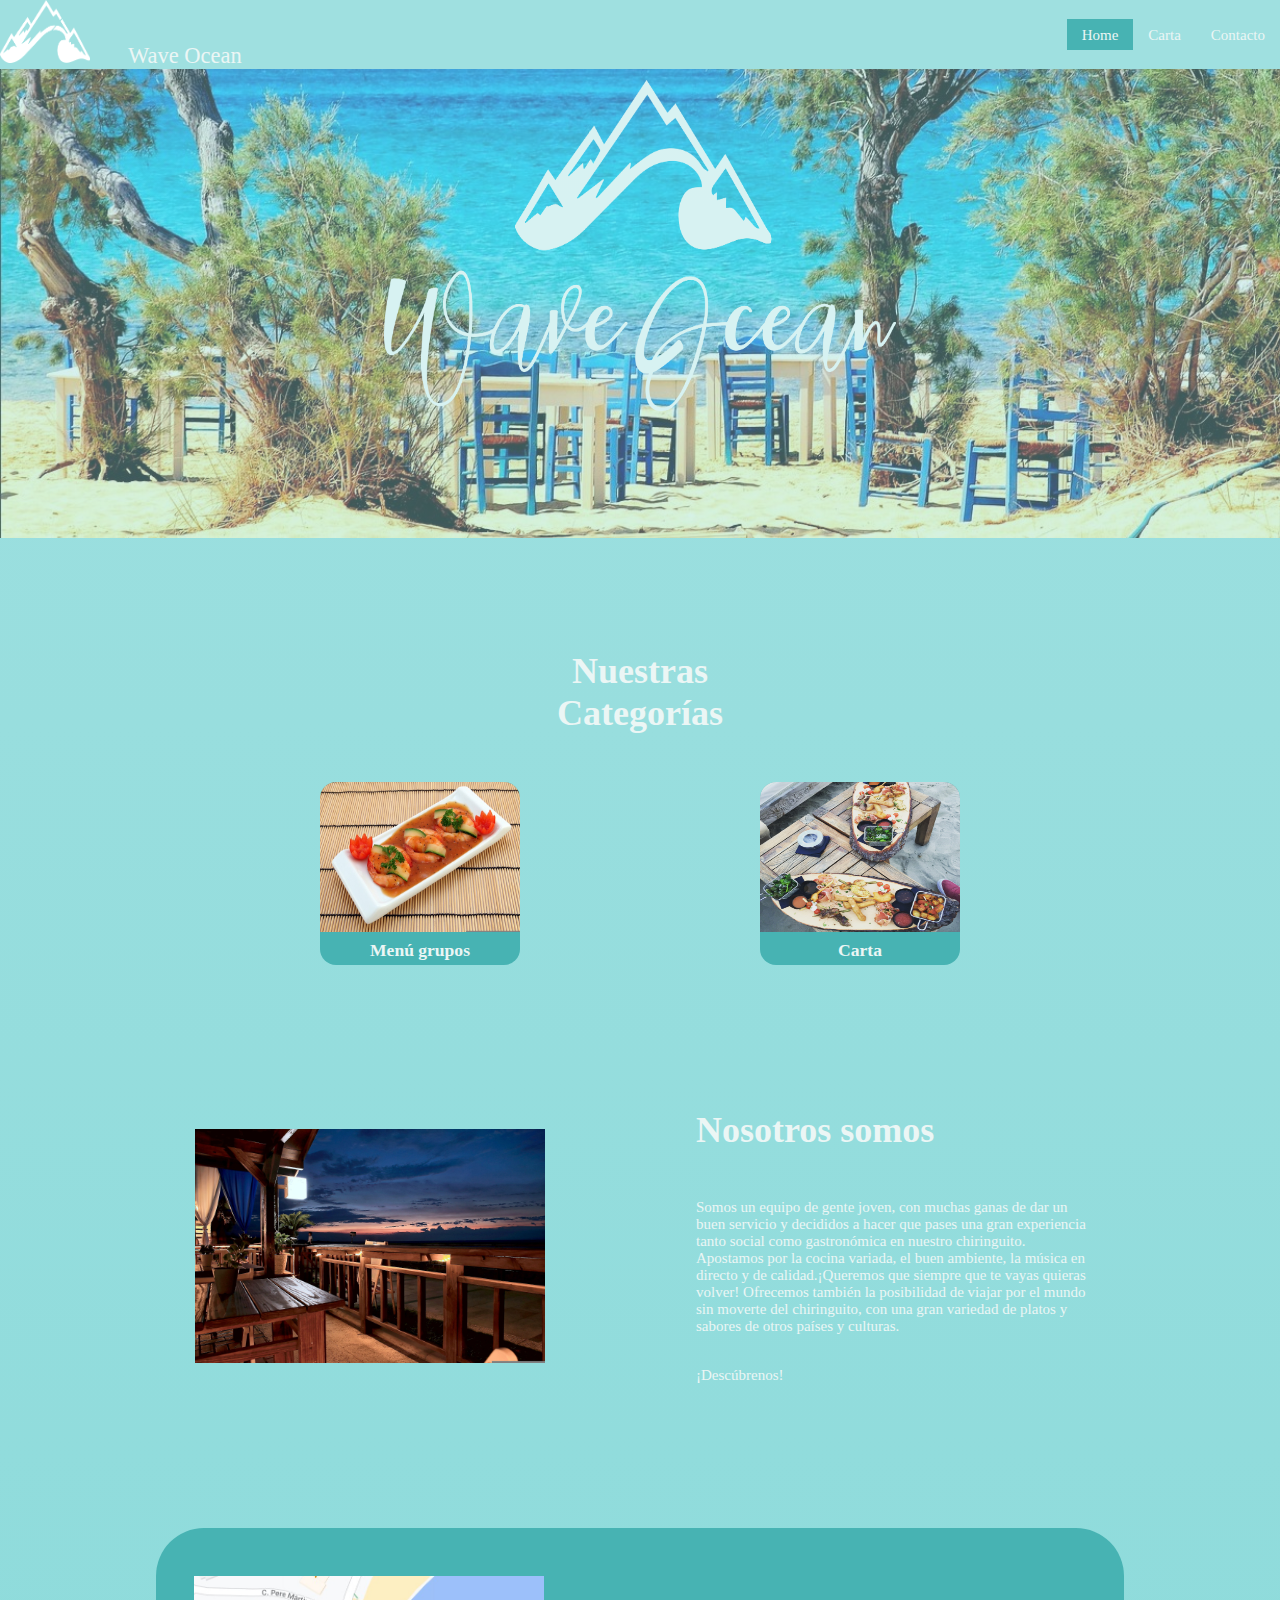
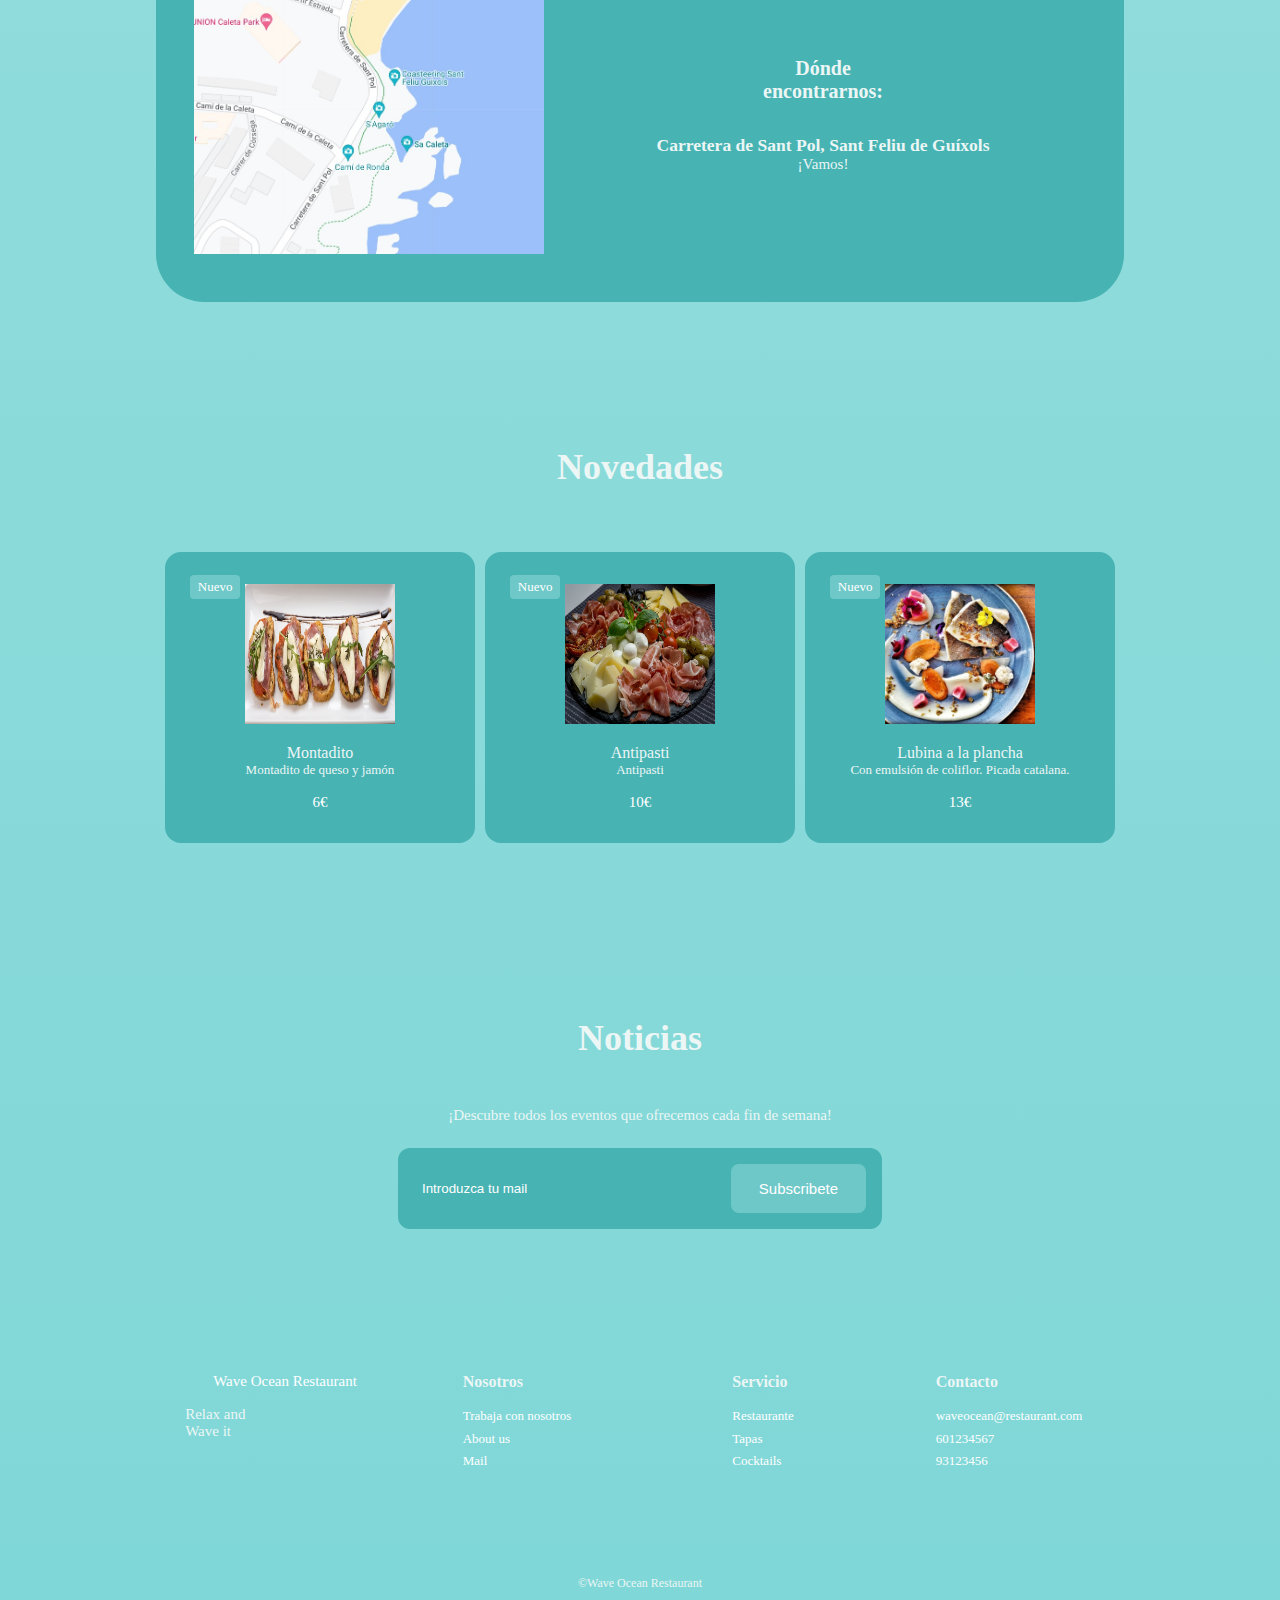
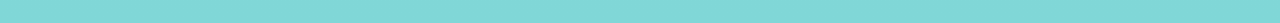
==== commit 5ac3be8a: "added html contact and menu files" ====
--- a/index.html
+++ b/index.html
@@ -6,12 +6,13 @@
     <meta http-equiv="X-UA-Compatible" content="IE=edge">
     <meta name="viewport" content="width=device-width, initial-scale=1.0">
     <title>Wave Ocean</title>
-    <link rel="shortcut icon" href="./assets/favicon.png" type="image/x-icon">
+    
     <link rel="stylesheet" href="./css/style.css">
 </head>
 
 <body>
-
+    <!--Header-->
+    
     <header class="header">
         <a class="logo"><img class="image-logo" src="./assets/solologo.png" alt="logo" />Wave Ocean
           </a>
@@ -33,9 +34,6 @@
 
         <div class="frontpage">
             <img class=img-frontpage src="./assets/logo2.png" alt="">
-
-
-
             </div>
 
         <!--Category-->
@@ -152,7 +150,7 @@
                 <p class="newsld">¡Descubre todos los eventos que ofrecemos cada fin de semana! </p>
 
                 <form action="" class="newslf">
-                    <input type="text" placeholder="Enter your mail" class="newslin">
+                    <input type="text" placeholder="Introduzca tu mail" class="newslin">
                     <button class="button2">Subscribete</button>
 
                 </form>
--- a/css/style.css
+++ b/css/style.css
@@ -128,7 +128,7 @@
     color: aliceblue;
 }
 
-/* Home */
+/* Frontpage */
 
 .frontpage{
     height: 100%;
@@ -147,24 +147,6 @@
     width: 85vw;
 }
 
-.button {
-    display: inline-block;
-    background-color: rgb(111, 200, 200);
-    color: #fff;
-    padding: 1rem 1.75rem;
-    border-radius: .5rem;
-    font-weight: 500;
-    transition: .3s;
-}
-
-.button:hover {
-    background-color: #06c4d2;
-}
-
-.buttonicon {
-    font-size: 1.25rem;
-}
-
 /* Categories */
 
 
@@ -309,12 +291,7 @@
     color: #fff;
 }
 
-.newdis {
-    color: #06c4d2;
-    font-size: .75rem;
-    text-decoration: line-through;
-    font-weight: 500;
-}
+
 
 .newbu {
     display: inline-flex;
@@ -471,6 +448,20 @@
     border-radius: .5rem;
 }
 
+
+/* Contact styles */
+
+.contact-title{
+    display: flex;
+    justify-content: center;
+    font-size: 2em;
+}
+
+.contact-grid{
+    display: grid;
+    grid-template-columns: repeat(2,1fr);
+}
+
 /*BREAKPOINTS*/
 
 @media screen and (max-width: 320px) {
@@ -520,21 +511,6 @@
 
     .nav {
         height: calc(3.5rem + 1.5rem);
-    }
-
-    .navClose,
-    .navToggle {
-        display: none;
-    }
-
-    .navList {
-        flex-direction: row;
-        column-gap: 3rem;
-    }
-
-    .navLink {
-        text-transform: initial;
-        font-weight: initial;
     }
 
     .homecont {
@@ -619,6 +595,91 @@
     }
 
     .image-logo{
+        width: 1vw;
+        height: 7vh;
+    }
+    .frontpage{
+       height: 42vw;
+    }    
+    .img-frontpage {
+        height: 100vh;
+        width: 40vw;
+        
+    }
+
+    .catcontainer {
+        column-gap: 15rem;
+        display: flex;
+    }
+
+    .catimg {
+        width: 200px;
+    }
+
+    .abcontainer {
+        column-gap: 7rem;
+    }
+
+   
+   .newcont.container{
+    display: flex;
+    justify-content: center;
+   }
+
+   .newcontent.swiper-slide{
+    margin-bottom: 30px;
+   }
+    .aboutimg {
+        width: 350px;
+    }
+
+    .abdes {
+        padding-right: 2rem;
+
+    }
+
+    .pdcontent {
+        border-radius: 1.5rem;
+    }
+
+    .productimg {
+        width: 110px;
+    }
+
+    .pdtitle {
+        font-size: 1rem;
+    }
+
+    .dscont {
+        column-gap: 7rem;
+    }
+
+    .newcontent {
+        width: 310px;
+        border-radius: 1rem;
+        padding: 2rem 0;
+    }
+
+    .newimg {
+        width: 150px;
+    }
+
+    .newimg,
+    .newsub {
+        margin-bottom: 1rem;
+    }
+
+    .newti {
+        font-size: 1rem;
+    }
+
+    .footercopy {
+        margin-top: 6rem;
+    }
+}
+
+@media screen and (min-width: 1200px) {
+    .image-logo{
         width: 7vw;
     }
     .frontpage{
@@ -630,94 +691,4 @@
         
     }
 
-    .img-frontpage {
-        height: 300px;
-        transform: translateY(-3rem);
-    }
-
-
-    .catcontainer {
-        column-gap: 15rem;
-        display: flex;
-    }
-
-    .catimg {
-        width: 200px;
-    }
-
-    .abcontainer {
-        column-gap: 7rem;
-    }
-
-   
-   .newcont.container{
-    display: flex;
-    justify-content: center;
-   }
-
-   .newcontent.swiper-slide{
-    margin-bottom: 30px;
-   }
-    .aboutimg {
-        width: 350px;
-    }
-
-    .abdes {
-        padding-right: 2rem;
-
-    }
-
-    .pdcontent {
-        border-radius: 1.5rem;
-    }
-
-    .productimg {
-        width: 110px;
-    }
-
-    .pdtitle {
-        font-size: 1rem;
-    }
-
-    .dscont {
-        column-gap: 7rem;
-    }
-
-    .newcontent {
-        width: 310px;
-        border-radius: 1rem;
-        padding: 2rem 0;
-    }
-
-    .newimg {
-        width: 150px;
-    }
-
-    .newimg,
-    .newsub {
-        margin-bottom: 1rem;
-    }
-
-    .newti {
-        font-size: 1rem;
-    }
-
-    .footercopy {
-        margin-top: 6rem;
-    }
-}
-
-@media screen and (min-width: 1200px) {
-    .image-logo{
-        width: 7vw;
-    }
-    .frontpage{
-       height: 42vw;
-    }    
-    .img-frontpage {
-        height: 42vh;
-        width: 40vw;
-        
-    }
-
 }